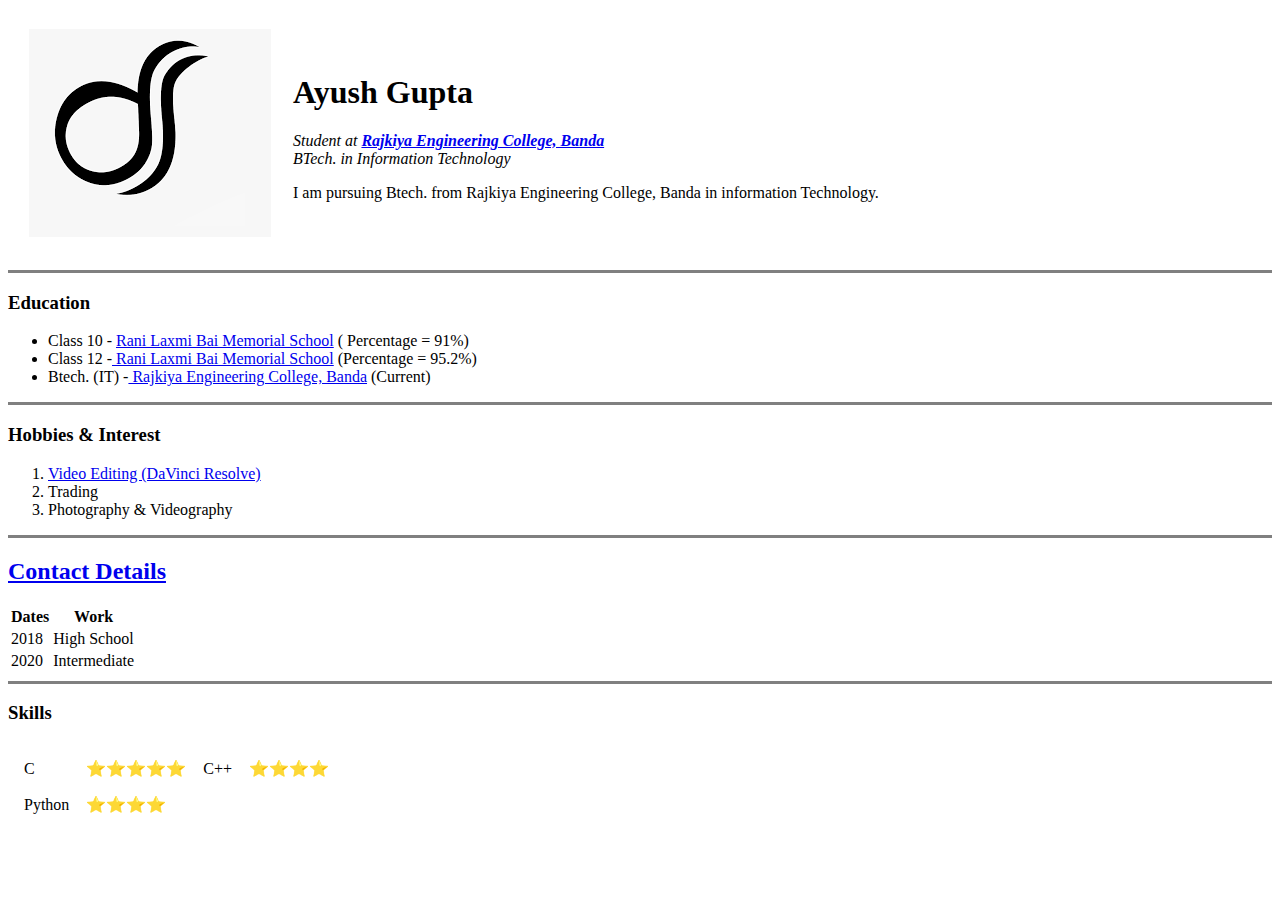
==== index.html @ 84fffc2c "initial data" ====
<!DOCTYPE html>
<html lang="en" dir="ltr">
  <head>
    <meta charset="utf-8">
    <title>Ayush Personal Website</title>
  </head>
  <body>
    <table cellspacing="20">
      <tr>
<td><img src="[data-uri]" alt="img"></td>
<td><h1>Ayush Gupta</h1>
<p><em>Student at <strong><a href="http://recbanda.ac.in/">Rajkiya Engineering College, Banda</a></strong>
<br>BTech. in
Information Technology</em></p>
<p>I am pursuing Btech. from Rajkiya Engineering College, Banda in information
  Technology.</td></tr></table>
<hr size="3" noshade>
<h3>Education</h3>

<p>
  <ul><li>Class 10 - <a href="http://rlb3vn.com/">Rani Laxmi Bai Memorial School</a> ( Percentage = 91%)</li>
  <li>Class 12 -<a href="http://rlb3vn.com/"> Rani Laxmi Bai Memorial School</a> (Percentage = 95.2%)</li>
  <li>Btech. (IT) -<a href="http://recbanda.ac.in/"> Rajkiya Engineering College, Banda</a> (Current)</li></ul></p>
  <hr size="3" noshade>
  <h3>Hobbies & Interest</h3>
  <ol>
    <li><a href="https://en.wikipedia.org/wiki/DaVinci_Resolve">Video Editing (DaVinci Resolve)</a></li>
    <li>Trading</li>
    <li>Photography & Videography</li>
  </ol>
  <hr size="3" noshade>
  <a href="contact.html"><h2>Contact Details</h2></a>
  <table>
    <thead>
      <tr>
        <th>Dates</th>
        <th>Work</th></tr>
    </thead>
    <tr>
      <td>2018</td>
      <td>High School</td></tr>
      <tr>
        <td>2020</td>
        <td>Intermediate</td></tr>
  </table>
  <hr size="3" noshade>
  <h3>Skills</h3>
  <table cellspacing="15">
    <tr>
    <td>C</td>
    <td>⭐️⭐️⭐️⭐️⭐️</td>
    <td>C++</td>
    <td>⭐️⭐️⭐️⭐️</td>
  </tr>
  <tr><td>Python</td>
  <td>⭐️⭐️⭐️⭐️</td>
</tr>

  </table>
  </body>
</html>
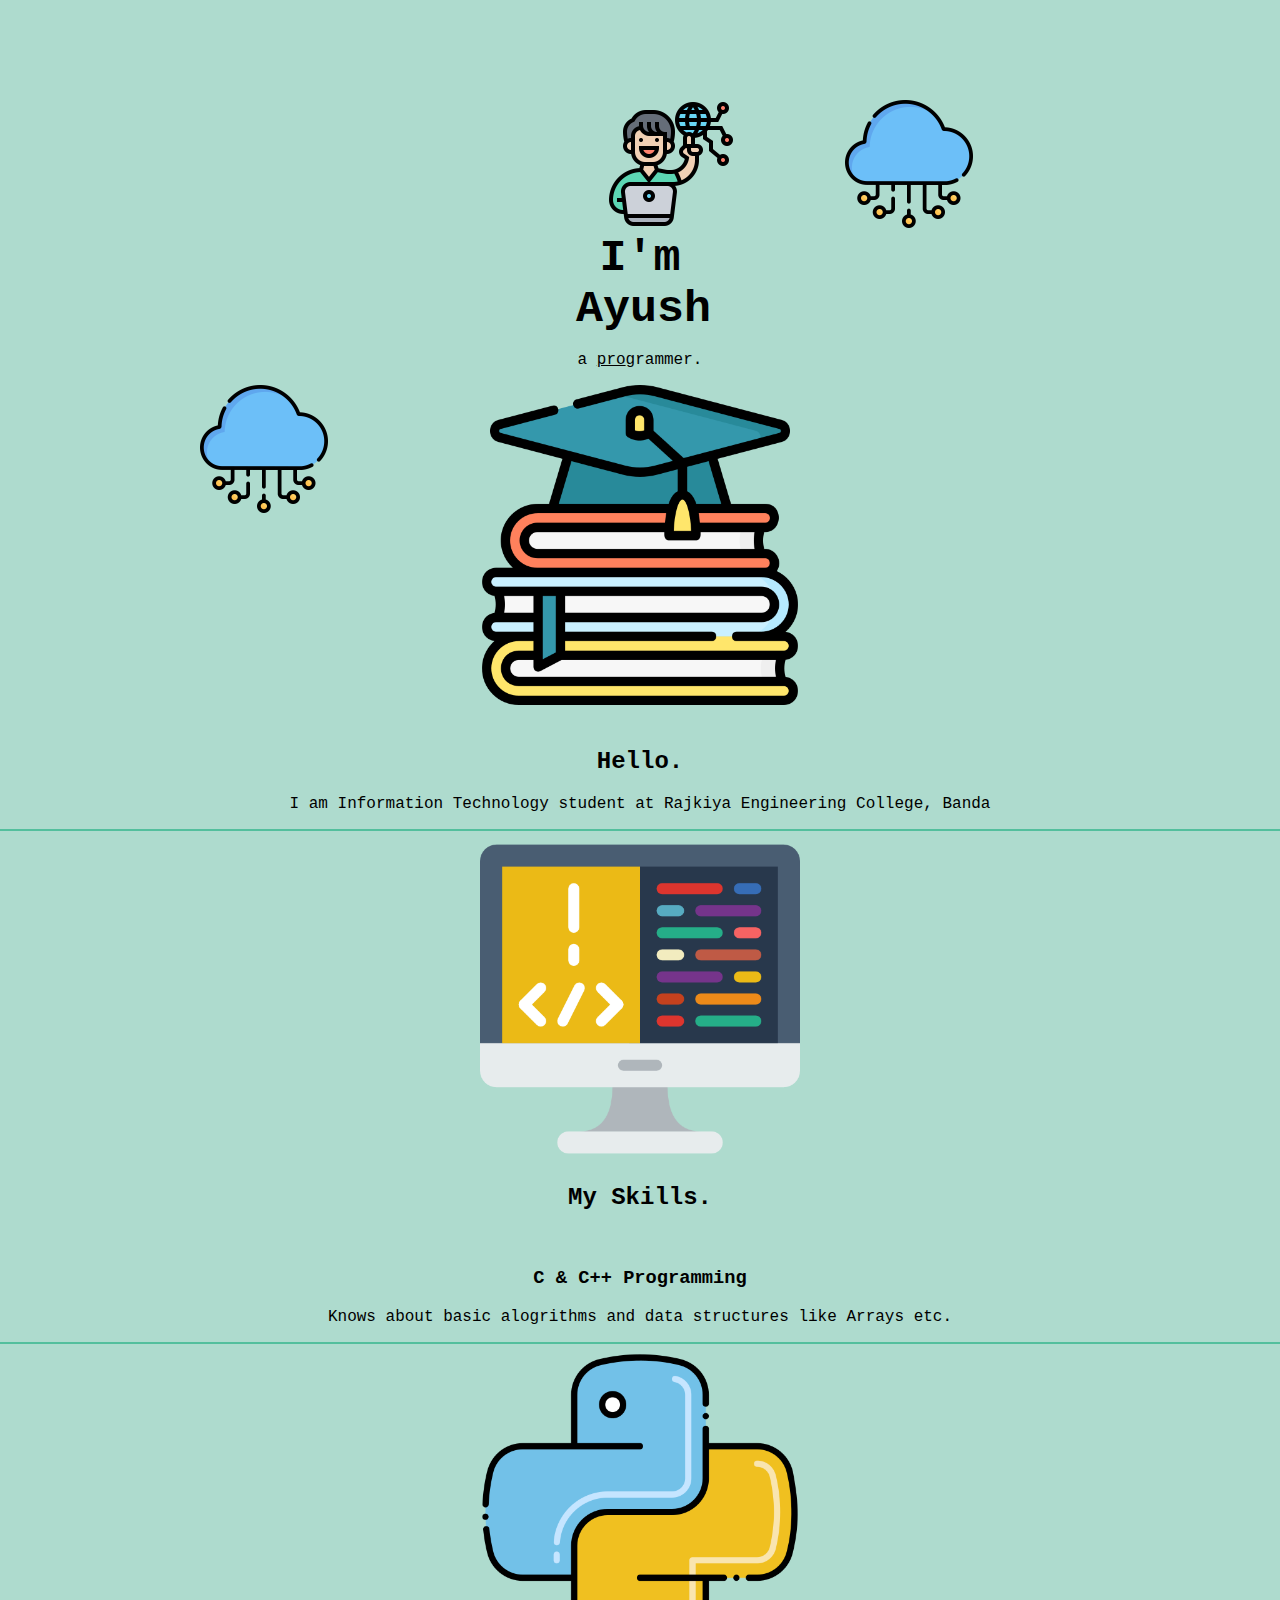
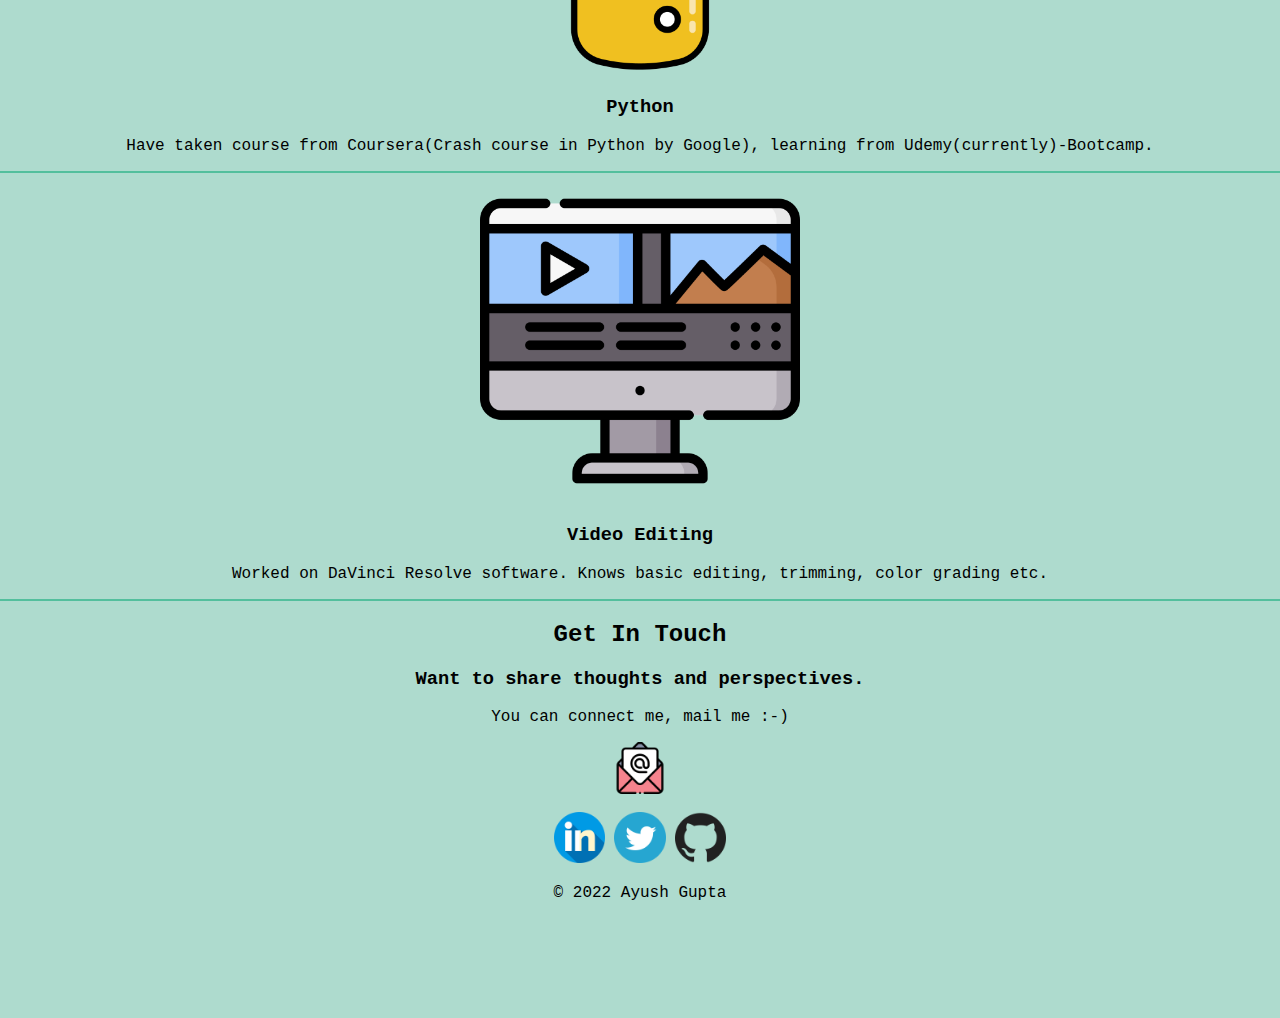
==== commit af71ece8: "Add files via upload" ====
--- a/index.html
+++ b/index.html
@@ -2,60 +2,81 @@
 <html lang="en" dir="ltr">
   <head>
     <meta charset="utf-8">
-    <title>Ayush Personal Website</title>
+    <title>Ayush Gupta</title>
+    <link rel="stylesheet" href="css/styles.css">
+    <link rel="icon" href="favicon.ico">
+    <link rel="preconnect" href="https://fonts.googleapis.com">
+<link rel="preconnect" href="https://fonts.gstatic.com" crossorigin>
+<link href="https://fonts.googleapis.com/css2?family=Sacramento&display=swap" rel="stylesheet">
   </head>
   <body>
-    <table cellspacing="20">
-      <tr>
-<td><img src="[data-uri]" alt="img"></td>
-<td><h1>Ayush Gupta</h1>
-<p><em>Student at <strong><a href="http://recbanda.ac.in/">Rajkiya Engineering College, Banda</a></strong>
-<br>BTech. in
-Information Technology</em></p>
-<p>I am pursuing Btech. from Rajkiya Engineering College, Banda in information
-  Technology.</td></tr></table>
-<hr size="3" noshade>
-<h3>Education</h3>
+    <div class="top_container">
+      <img class="tech_img" src="technology.png" alt="">
+    <img class="top_cloud" src="cloud-service.png" alt="cloud-img">
+    <h1>I'm Ayush</h1>
+    <p>a <span>pro</span>grammer.</p>
+    <img class="bottom_cloud" src="cloud-service.png" alt="cloud-img">
+    <img  class="edu_img" src="education.png" alt="mountain-img">
 
-<p>
-  <ul><li>Class 10 - <a href="http://rlb3vn.com/">Rani Laxmi Bai Memorial School</a> ( Percentage = 91%)</li>
-  <li>Class 12 -<a href="http://rlb3vn.com/"> Rani Laxmi Bai Memorial School</a> (Percentage = 95.2%)</li>
-  <li>Btech. (IT) -<a href="http://recbanda.ac.in/"> Rajkiya Engineering College, Banda</a> (Current)</li></ul></p>
-  <hr size="3" noshade>
-  <h3>Hobbies & Interest</h3>
-  <ol>
-    <li><a href="https://en.wikipedia.org/wiki/DaVinci_Resolve">Video Editing (DaVinci Resolve)</a></li>
-    <li>Trading</li>
-    <li>Photography & Videography</li>
-  </ol>
-  <hr size="3" noshade>
-  <a href="contact.html"><h2>Contact Details</h2></a>
-  <table>
-    <thead>
-      <tr>
-        <th>Dates</th>
-        <th>Work</th></tr>
-    </thead>
-    <tr>
-      <td>2018</td>
-      <td>High School</td></tr>
-      <tr>
-        <td>2020</td>
-        <td>Intermediate</td></tr>
-  </table>
-  <hr size="3" noshade>
-  <h3>Skills</h3>
-  <table cellspacing="15">
-    <tr>
-    <td>C</td>
-    <td>⭐️⭐️⭐️⭐️⭐️</td>
-    <td>C++</td>
-    <td>⭐️⭐️⭐️⭐️</td>
-  </tr>
-  <tr><td>Python</td>
-  <td>⭐️⭐️⭐️⭐️</td>
-</tr>
+    <div class="middle-container">
+      <div class="profile">
+        <img src="" alt="">
+        <h2>Hello.</h2>
+        <p>I am Information Technology student at Rajkiya Engineering College, Banda </p>
+      </div>
+      <hr>
+      <div class="skills">
+        <img class="computer_img" src="coding.png" alt="pc">
+        <h2>My Skills.</h2>
 
-  </table>
+        <div class="skill-row">
+          <img class="" src="" alt="">
+          <h3>C & C++ Programming</h3>
+          <p>Knows about basic alogrithms and data structures like Arrays etc.</p>
+        </div>
+        <hr>
+        <div class="skill-row">
+          <img class="python_img "src="python.png" alt="">
+          <h3>Python</h3>
+          <p>Have taken course from Coursera(Crash course in Python by Google), learning from Udemy(currently)-Bootcamp.</p>
+        </div>
+      </div>
+      <hr>
+      <div class="skills-1">
+        <img class="film_img" src="film.png" alt="">
+        <h3>Video Editing</h3>
+        <p>Worked on DaVinci Resolve software. Knows basic editing, trimming, color grading etc.</p>
+
+      </div>
+      <hr>
+      <!-- <div class="certifications">
+        <h3>Certifications & Education</h3>
+        <p>
+        Certificates:-
+        <img class="google_img" src="google.png" alt="">
+        <p><h4><a class="c1_data" href="https://coursera.org/share/a56b7fa0c2e7afea8132cd3af3683ea7"> Crash course on Python </a></h4></p>
+        <p><h4><a class="c2_data" href="https://coursera.org/share/8bf00ed76b4c832cdea6d1167bf8a432">Getting Started with Data Analytics on AWS</a></h4></p>
+        </p>
+
+      </div> -->
+      <!-- <hr> -->
+      <div class="contact-me">
+        <h2>Get In Touch</h2>
+        <h3>Want to share thoughts and perspectives.</h3>
+        <p>You can connect me, mail me :-)</p>
+        <a class="btn" href="mailto:ag8381892470@gmail.com"><img class="mail_img" src="mail.png"</a>
+      </div>
+    </div>
+
+
+    <div class="bottom-container">
+      <a class="footer-link" href="https://www.linkedin.com/in/ayush-gupta-5a8058227/"><img class="link_img" src="linkedin (1).png"></a>
+      <a class="footer-link" href="https://twitter.com/AyushGu04561907"><img class="twit_img" src="twitter.png"></a>
+      <a class="footer-link" href="https://github.com/dev-32"><img class="git_img" src="github.png"></a>
+      <p>© 2022 Ayush Gupta</p>
+    </div>
+
+
+
   </body>
 </html>
--- a/css/styles.css
+++ b/css/styles.css
@@ -0,0 +1,70 @@
+h1{
+  width: 10%;
+  margin: 0 auto 0 auto;
+  font-size: 45px;
+  font-weight:bold;
+
+}
+body{
+  margin: 0;
+  text-align: center;
+  font-family: Courier, monospace;
+
+}
+p{
+  font-family: Courier,monospace;
+}
+.top_container{
+  background-color:#AEDBCE;
+  padding-top: 100px;
+  padding-bottom: 100px;
+}
+span{
+  text-decoration: underline;
+}
+.bottom_cloud{
+  position: absolute;
+  left:200px;
+  width: 10%;
+
+}
+.top_cloud{
+  position: relative;
+  left: 200px;
+  width: 10%;
+}
+.computer_img{
+
+  width:25%;
+}
+.tech_img{
+  position: relative;
+  width:10%;
+  left:100px;
+
+}
+.edu_img{
+  width:25%;
+}
+.python_img{
+  width:25%;
+}
+.film_img{
+  width:25%;
+}
+hr{
+  border: 1px solid #53BF9D;
+}
+.link_img{
+  width:4%;
+  padding-top: 13px;
+}
+.twit_img{
+  width:4%;
+}
+.git_img{
+  width:4%;
+}
+.mail_img{
+  width: 4%;
+}
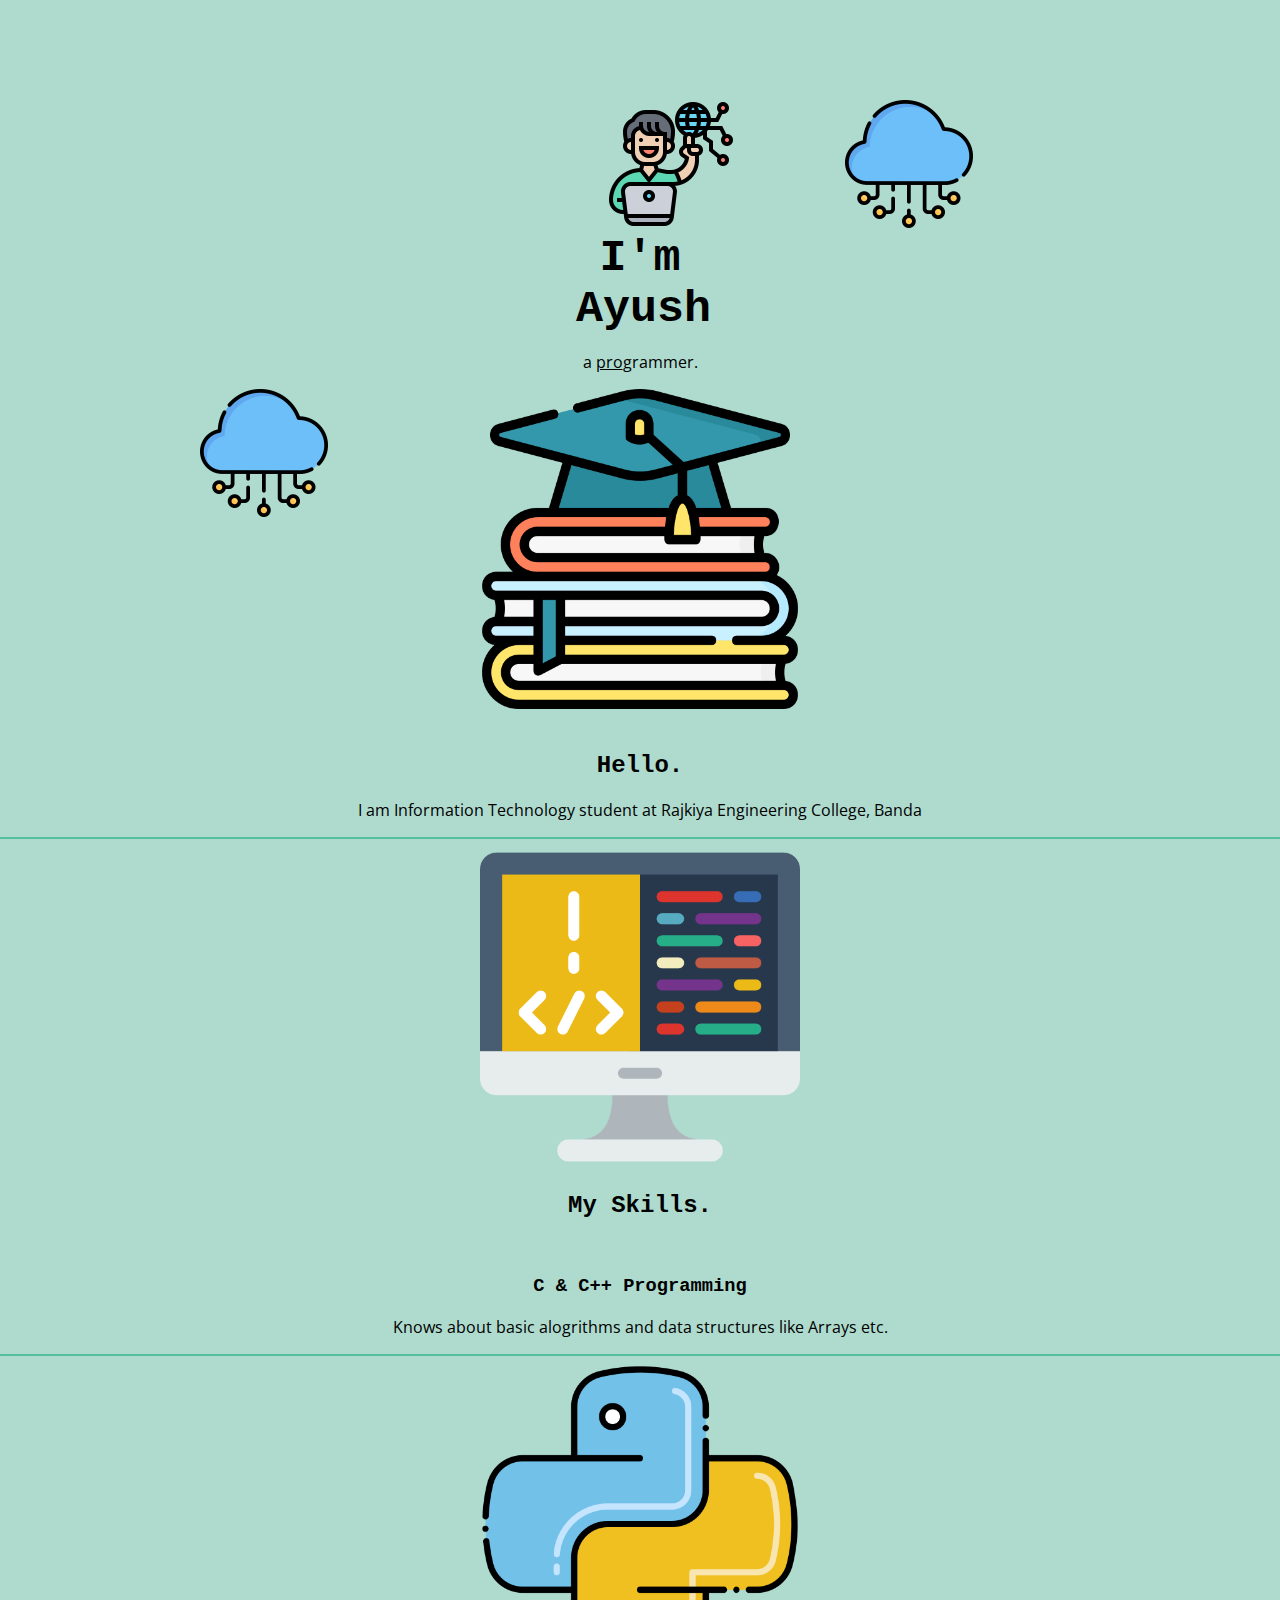
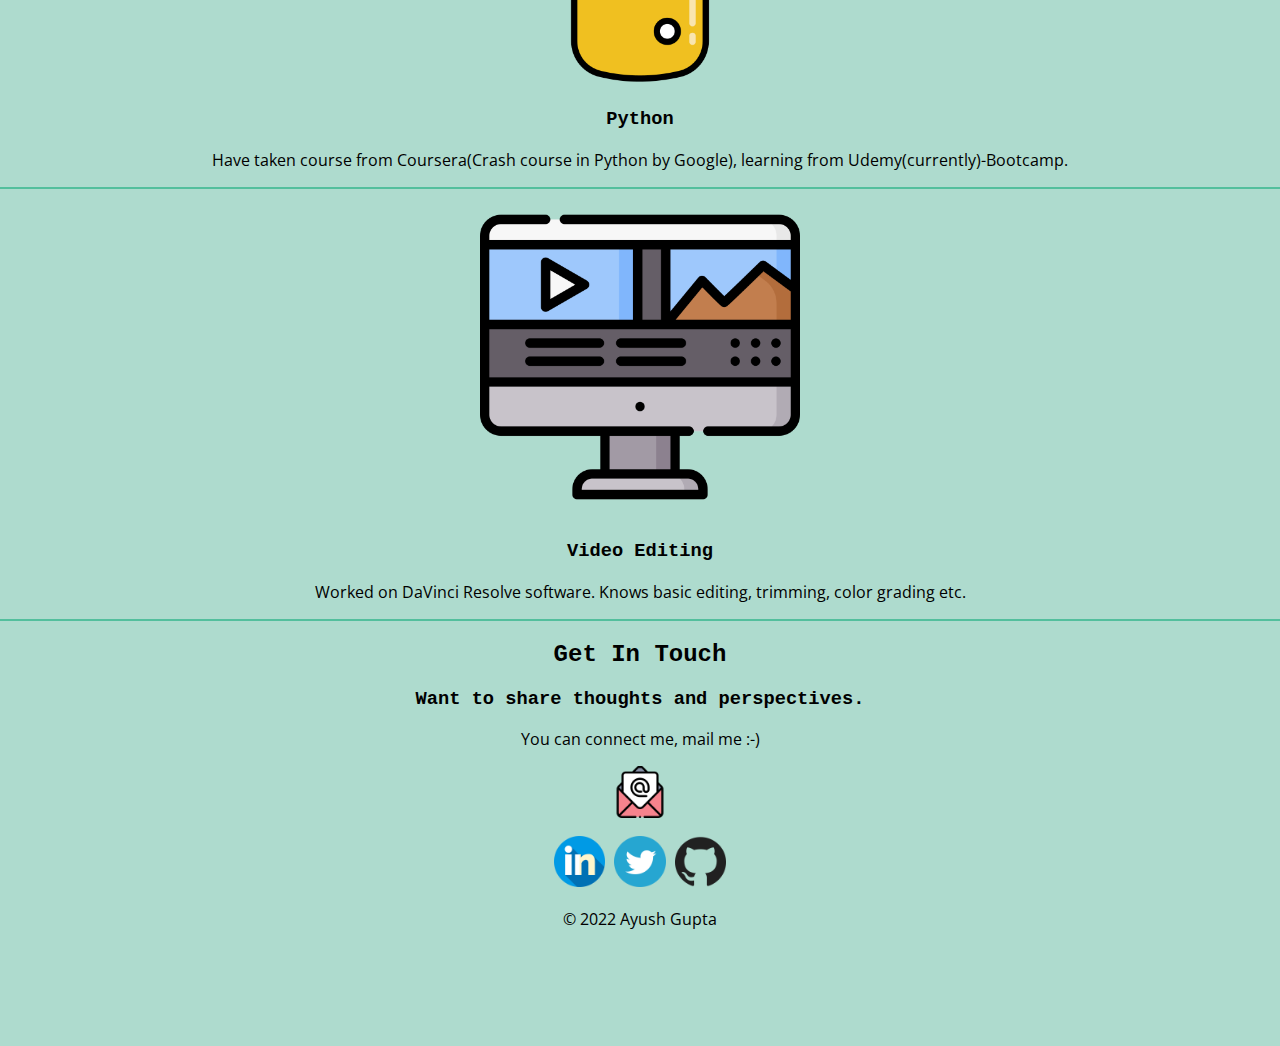
==== commit 77658a55: "Update index.html" ====
--- a/index.html
+++ b/index.html
@@ -8,6 +8,12 @@
     <link rel="preconnect" href="https://fonts.googleapis.com">
 <link rel="preconnect" href="https://fonts.gstatic.com" crossorigin>
 <link href="https://fonts.googleapis.com/css2?family=Sacramento&display=swap" rel="stylesheet">
+<link rel="preconnect" href="https://fonts.googleapis.com">
+<link rel="preconnect" href="https://fonts.gstatic.com" crossorigin>
+<link href="https://fonts.googleapis.com/css2?family=Open+Sans&display=swap" rel="stylesheet">
+    <link rel="preconnect" href="https://fonts.googleapis.com">
+<link rel="preconnect" href="https://fonts.gstatic.com" crossorigin>
+<link href="https://fonts.googleapis.com/css2?family=Open+Sans&display=swap" rel="stylesheet">
   </head>
   <body>
     <div class="top_container">
--- a/css/styles.css
+++ b/css/styles.css
@@ -11,8 +11,8 @@
   font-family: Courier, monospace;
 
 }
-p{
-  font-family: Courier,monospace;
+p
+{font-family: 'Open Sans', sans-serif;
 }
 .top_container{
   background-color:#AEDBCE;
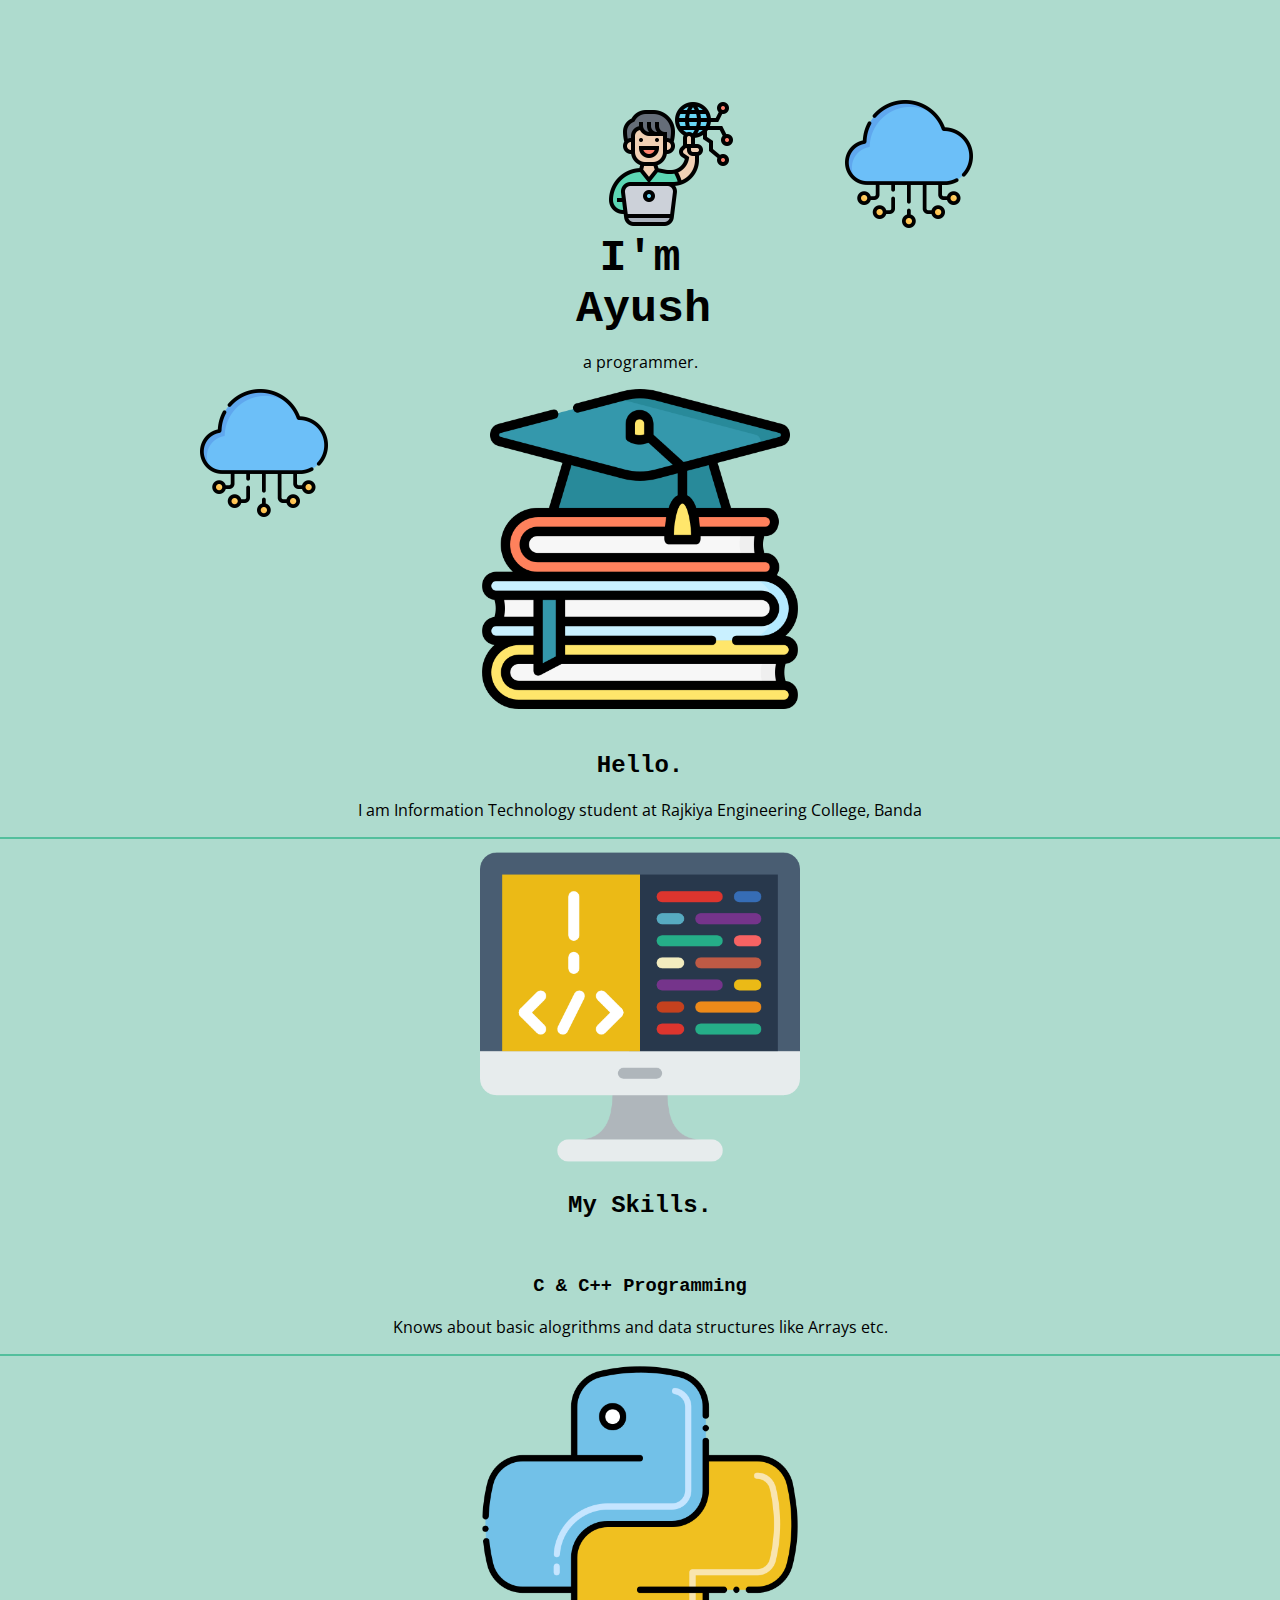
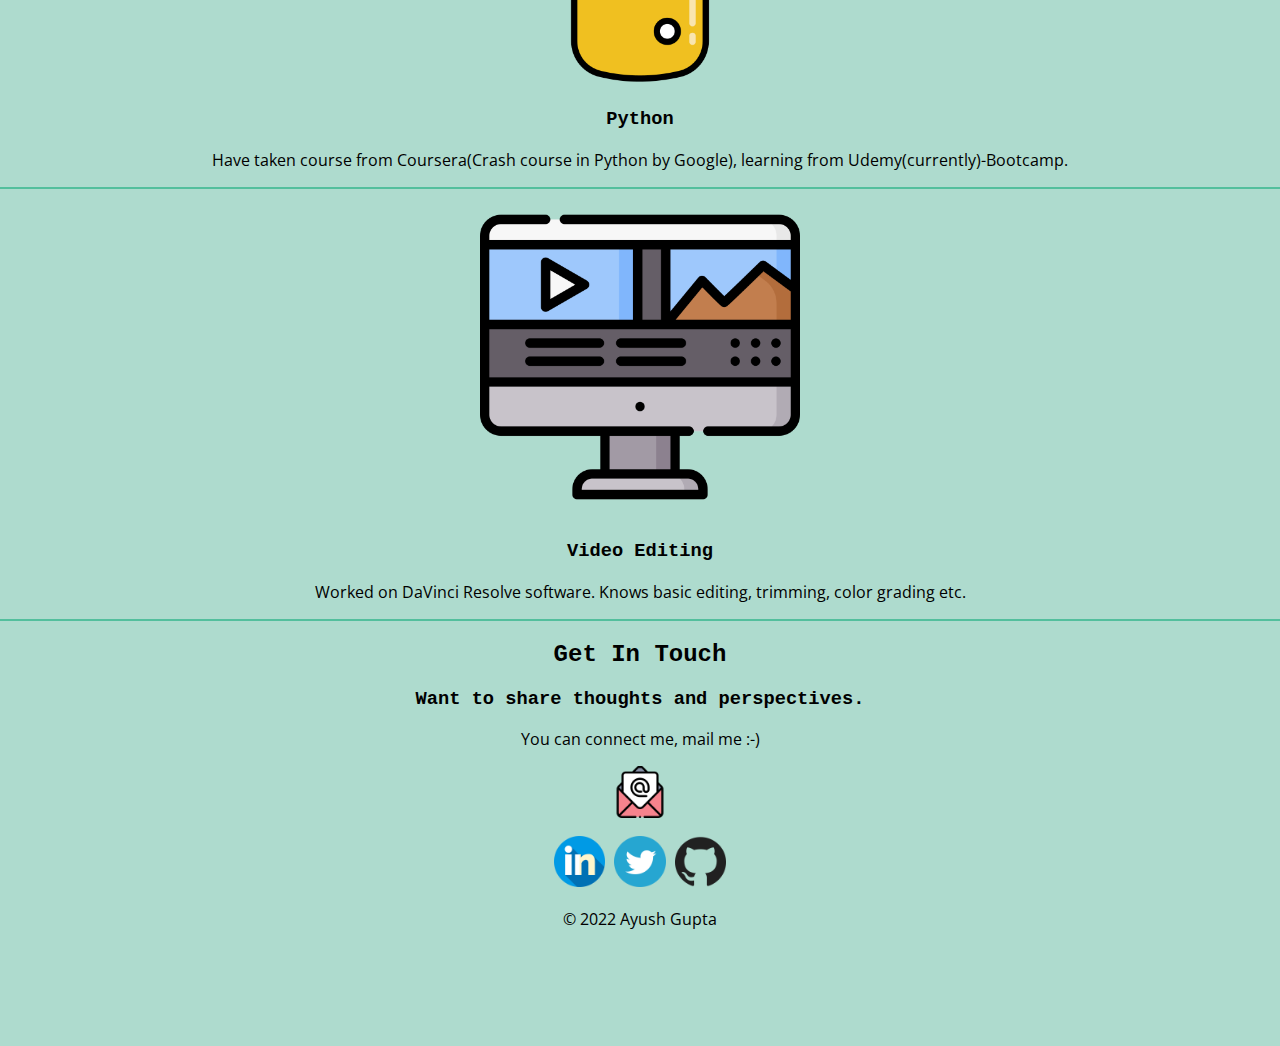
==== commit 3029762a: "Update index.html" ====
--- a/index.html
+++ b/index.html
@@ -20,7 +20,7 @@
       <img class="tech_img" src="technology.png" alt="">
     <img class="top_cloud" src="cloud-service.png" alt="cloud-img">
     <h1>I'm Ayush</h1>
-    <p>a <span>pro</span>grammer.</p>
+    <p>a programmer.</p>
     <img class="bottom_cloud" src="cloud-service.png" alt="cloud-img">
     <img  class="edu_img" src="education.png" alt="mountain-img">
 
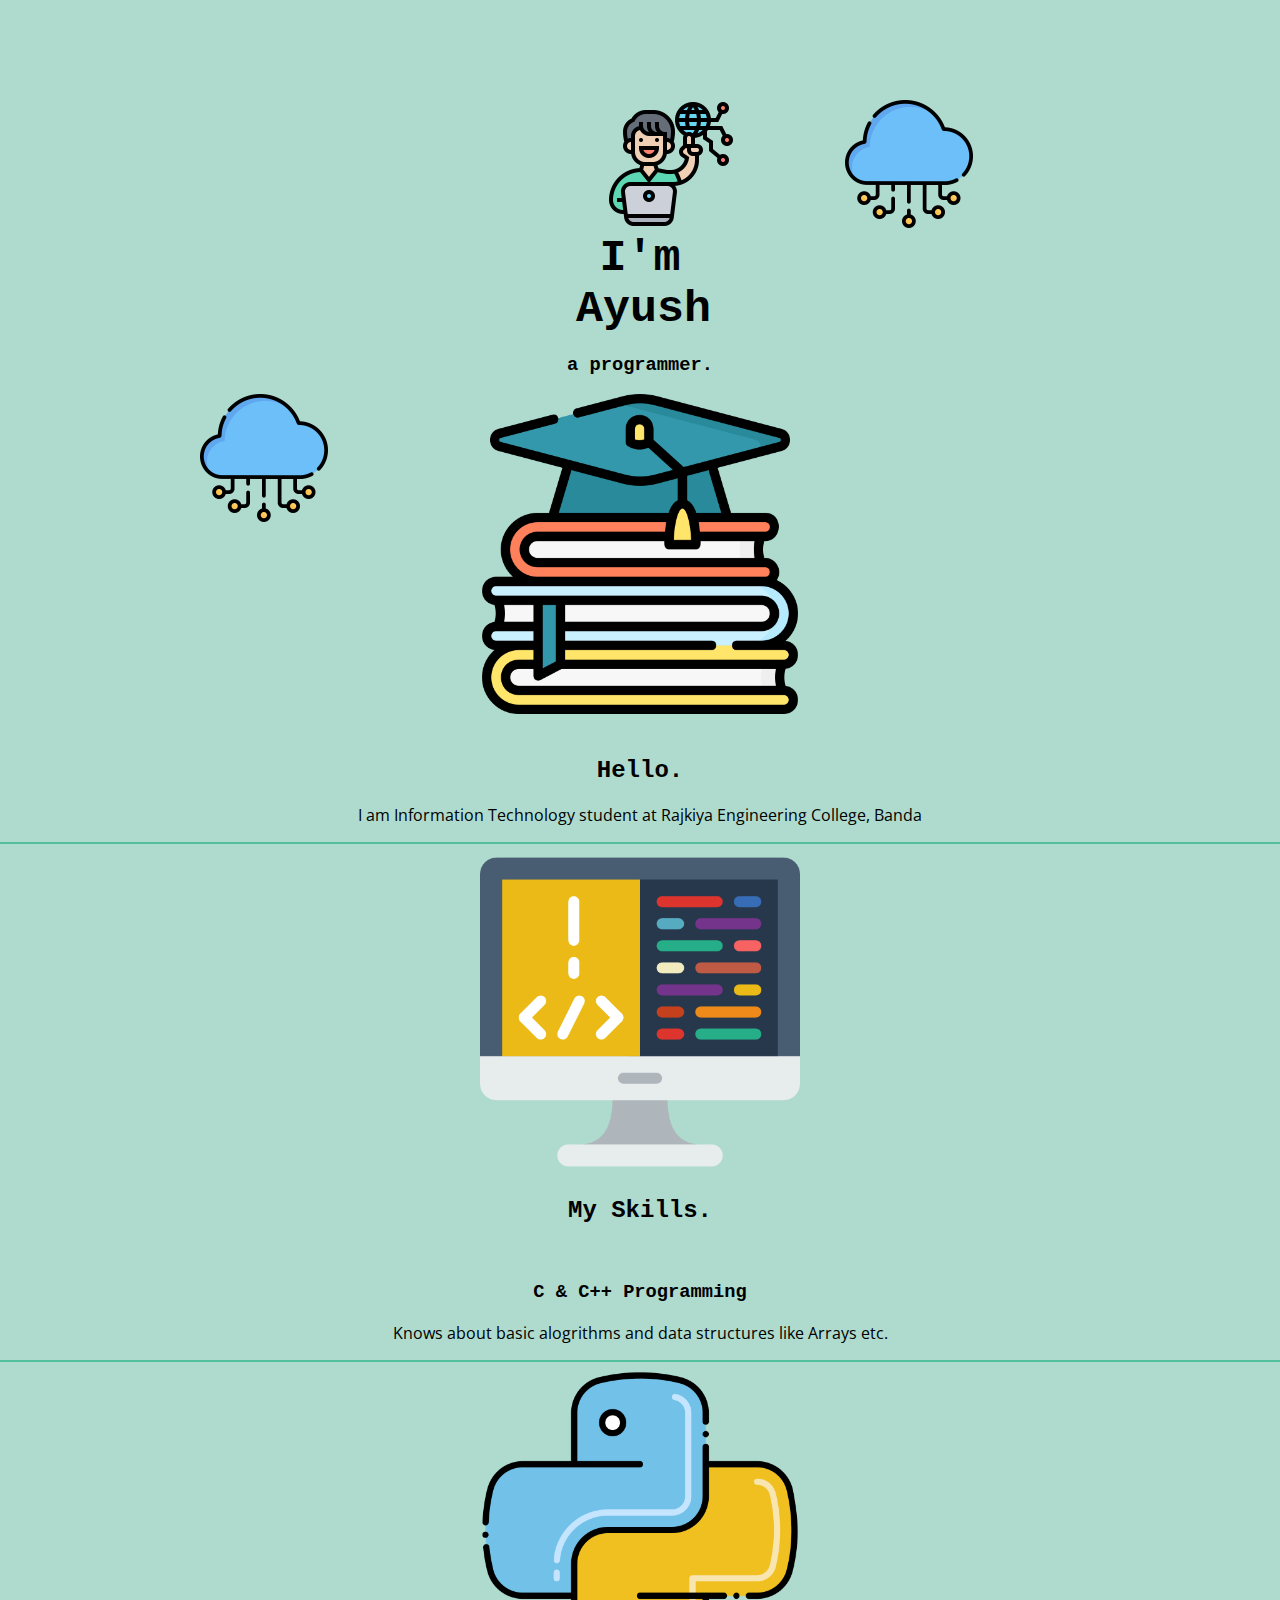
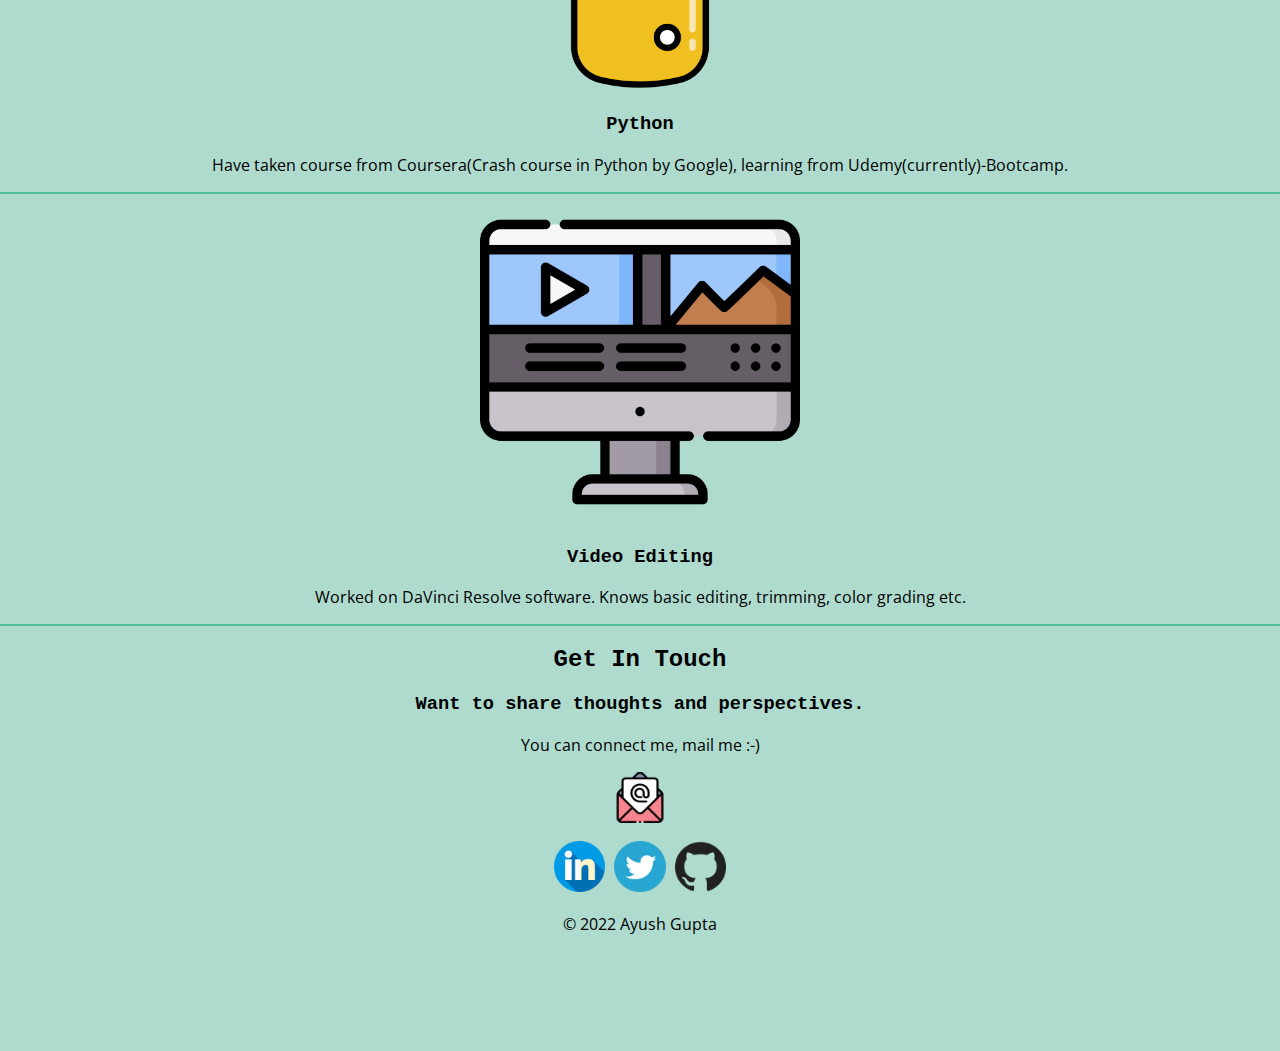
==== commit 0b75721e: "Add files via upload" ====
--- a/index.html
+++ b/index.html
@@ -11,16 +11,13 @@
 <link rel="preconnect" href="https://fonts.googleapis.com">
 <link rel="preconnect" href="https://fonts.gstatic.com" crossorigin>
 <link href="https://fonts.googleapis.com/css2?family=Open+Sans&display=swap" rel="stylesheet">
-    <link rel="preconnect" href="https://fonts.googleapis.com">
-<link rel="preconnect" href="https://fonts.gstatic.com" crossorigin>
-<link href="https://fonts.googleapis.com/css2?family=Open+Sans&display=swap" rel="stylesheet">
   </head>
   <body>
     <div class="top_container">
       <img class="tech_img" src="technology.png" alt="">
     <img class="top_cloud" src="cloud-service.png" alt="cloud-img">
     <h1>I'm Ayush</h1>
-    <p>a programmer.</p>
+    <h3 class="pr_"> a programmer.</h3>
     <img class="bottom_cloud" src="cloud-service.png" alt="cloud-img">
     <img  class="edu_img" src="education.png" alt="mountain-img">
 
@@ -79,7 +76,7 @@
       <a class="footer-link" href="https://www.linkedin.com/in/ayush-gupta-5a8058227/"><img class="link_img" src="linkedin (1).png"></a>
       <a class="footer-link" href="https://twitter.com/AyushGu04561907"><img class="twit_img" src="twitter.png"></a>
       <a class="footer-link" href="https://github.com/dev-32"><img class="git_img" src="github.png"></a>
-      <p>© 2022 Ayush Gupta</p>
+      <p class="end_p">© 2022 Ayush Gupta</p>
     </div>
 
 
